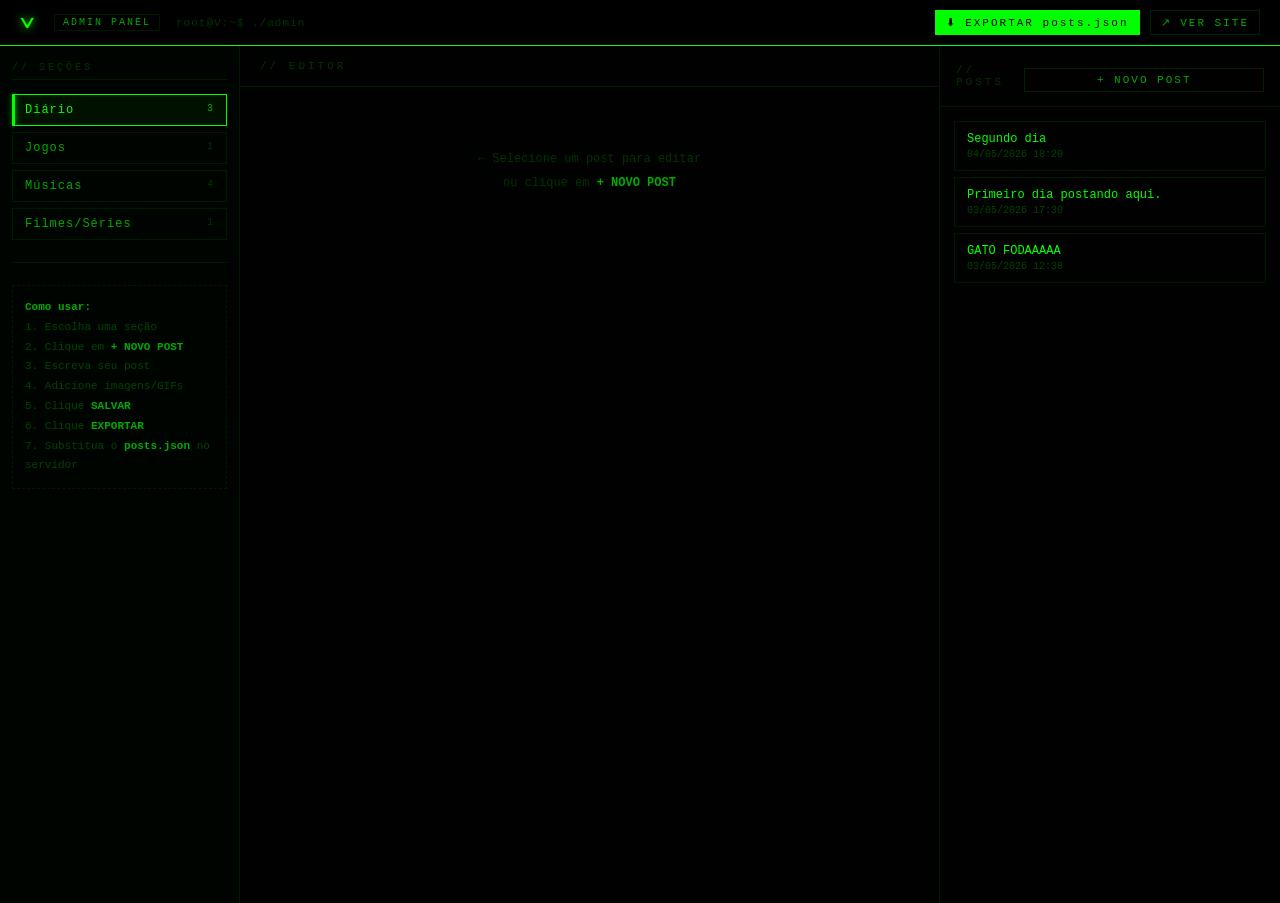
==== admin.html @ 1170aeaf "update" ====
<!DOCTYPE html>
<html lang="pt-br">
<head>
  <meta charset="UTF-8">
  <meta name="viewport" content="width=device-width, initial-scale=1.0">
  <title>V — Admin Panel</title>
  <link href="https://fonts.googleapis.com/css2?family=Orbitron:wght@700;900&display=swap" rel="stylesheet">
  <style>
    :root {
      --green:      #00ff00;
      --green-dim:  #00aa00;
      --green-dark: #001100;
      --black:      #000000;
      --red:        #ff0033;
      --cyan:       #00ffff;
      --font:       "Courier New", monospace;
    }

    *, *::before, *::after { box-sizing: border-box; margin: 0; padding: 0; }

    body {
      background: #000;
      color: var(--green);
      font-family: var(--font);
      min-height: 100vh;
    }

    /* SCANLINES */
    body::after {
      content: "";
      position: fixed; top: 0; left: 0;
      width: 100%; height: 100%;
      z-index: 0; pointer-events: none;
      background: repeating-linear-gradient(to bottom, rgba(0,255,0,0.015), rgba(0,255,0,0.015) 1px, transparent 1px, transparent 3px);
    }

    /* TOPBAR */
    .topbar {
      position: sticky; top: 0; z-index: 100;
      display: flex; align-items: center; gap: 16px;
      padding: 10px 20px;
      background: rgba(0,0,0,0.97);
      border-bottom: 1px solid var(--green);
      font-size: 13px; letter-spacing: 1px;
    }

    .topbar-title {
      font-family: 'Orbitron', var(--font);
      font-size: 14px; font-weight: 900;
      color: var(--green);
      text-shadow: 0 0 10px var(--green);
      letter-spacing: 4px;
    }

    .topbar-badge {
      font-size: 10px; color: var(--green-dim);
      border: 1px solid #001a00;
      padding: 2px 8px; letter-spacing: 2px;
    }

    .topbar-right { margin-left: auto; display: flex; gap: 10px; }

    /* LAYOUT */
    .app {
      position: relative; z-index: 1;
      display: grid;
      grid-template-columns: 240px 1fr 340px;
      height: calc(100vh - 43px);
    }

    /* SIDEBAR - ABAS */
    .sidebar {
      border-right: 1px solid #001a00;
      padding: 16px 12px;
      display: flex; flex-direction: column; gap: 6px;
      overflow-y: auto;
      background: rgba(0,5,0,0.8);
    }

    .sidebar-title {
      font-size: 10px; color: #003300;
      letter-spacing: 3px; margin-bottom: 8px;
      padding-bottom: 6px; border-bottom: 1px solid #001a00;
    }

    .tab-btn {
      width: 100%;
      background: transparent;
      border: 1px solid #001a00;
      color: var(--green-dim);
      font-family: var(--font);
      font-size: 12px;
      padding: 8px 12px;
      text-align: left;
      cursor: pointer;
      letter-spacing: 1px;
      transition: all 0.15s;
      position: relative;
    }

    .tab-btn::before {
      content: "";
      position: absolute; left: 0; top: 0; bottom: 0;
      width: 2px; background: transparent;
      transition: background 0.15s;
    }

    .tab-btn:hover { border-color: var(--green-dim); color: var(--green); }
    .tab-btn.active { border-color: var(--green); color: var(--green); background: #001100; }
    .tab-btn.active::before { background: var(--green); box-shadow: 0 0 6px var(--green); }

    .tab-count {
      float: right;
      font-size: 10px;
      color: #003300;
    }

    .tab-btn.active .tab-count { color: var(--green-dim); }

    /* EDITOR - CENTRO */
    .editor-panel {
      display: flex; flex-direction: column;
      border-right: 1px solid #001a00;
      background: rgba(0,3,0,0.6);
      overflow-y: auto;
    }

    .editor-header {
      padding: 14px 20px;
      border-bottom: 1px solid #001a00;
      font-size: 11px; color: #003300; letter-spacing: 3px;
    }

    .editor-body { padding: 20px; display: flex; flex-direction: column; gap: 14px; }

    label {
      font-size: 10px; color: #005500;
      letter-spacing: 2px; display: block; margin-bottom: 4px;
    }

    .field-row { display: flex; gap: 12px; }
    .field-row > * { flex: 1; }

    input[type="text"],
    input[type="datetime-local"],
    textarea,
    select {
      width: 100%;
      background: #000810;
      border: 1px solid #001a00;
      color: var(--green);
      font-family: var(--font);
      font-size: 13px;
      padding: 8px 10px;
      outline: none;
      transition: border-color 0.15s;
      resize: vertical;
    }

    input:focus, textarea:focus, select:focus {
      border-color: var(--green-dim);
    }

    textarea#postContent {
      min-height: 160px;
      line-height: 1.7;
    }

    /* MEDIA ITEMS */
    .media-list { display: flex; flex-direction: column; gap: 8px; }

    .media-item {
      display: flex; gap: 8px; align-items: center;
      border: 1px solid #001a00;
      padding: 8px 10px;
      background: rgba(0,8,0,0.5);
    }

    .media-item input { flex: 1; font-size: 12px; }
    .media-item select { width: 80px; font-size: 11px; }
    .media-item input[type="number"] { width: 70px; flex: none; }

    .media-item .del-btn {
      background: transparent; border: 1px solid #330000;
      color: #660000; font-size: 12px; padding: 4px 8px;
      cursor: pointer; font-family: var(--font);
      transition: all 0.15s;
    }
    .media-item .del-btn:hover { border-color: var(--red); color: var(--red); }

    .spotify-row {
      border: 1px solid #001a00;
      padding: 10px;
      background: rgba(0,8,0,0.5);
    }

    /* BOTÕES */
    .btn {
      font-family: var(--font);
      font-size: 12px; letter-spacing: 2px;
      padding: 8px 16px;
      border: 1px solid; cursor: pointer;
      transition: all 0.15s;
    }

    .btn-primary {
      background: var(--green); color: #000;
      border-color: var(--green);
    }
    .btn-primary:hover { background: #00ddff; border-color: #00ddff; }

    .btn-secondary {
      background: transparent; color: var(--green-dim);
      border-color: #002200;
    }
    .btn-secondary:hover { border-color: var(--green-dim); color: var(--green); }

    .btn-danger {
      background: transparent; color: #660000;
      border-color: #220000;
    }
    .btn-danger:hover { border-color: var(--red); color: var(--red); }

    .btn-small { font-size: 11px; padding: 5px 10px; }

    .editor-actions {
      padding: 16px 20px;
      border-top: 1px solid #001a00;
      display: flex; gap: 10px; align-items: center;
      background: rgba(0,5,0,0.9);
      position: sticky; bottom: 0;
    }

    .save-status {
      font-size: 11px; color: #003300;
      letter-spacing: 1px; margin-left: auto;
    }
    .save-status.ok { color: var(--green); animation: fadeOut 3s forwards; }
    .save-status.err { color: var(--red); }

    @keyframes fadeOut { 0%,70%{opacity:1} 100%{opacity:0} }

    /* PREVIEW PANEL */
    .preview-panel {
      display: flex; flex-direction: column;
      background: rgba(0,2,0,0.8);
      overflow-y: auto;
    }

    .preview-header {
      padding: 14px 16px;
      border-bottom: 1px solid #001a00;
      font-size: 11px; color: #003300; letter-spacing: 3px;
      display: flex; align-items: center; gap: 10px;
    }

    .preview-body { padding: 14px; }

    /* LISTA DE POSTS */
    .posts-list { display: flex; flex-direction: column; gap: 6px; }

    .post-item {
      border: 1px solid #001a00;
      padding: 10px 12px;
      cursor: pointer;
      transition: all 0.15s;
      position: relative;
    }

    .post-item:hover { border-color: var(--green-dim); background: #000e00; }
    .post-item.selected { border-color: var(--green); background: #001100; }
    .post-item.selected::before {
      content: ""; position: absolute; left: 0; top: 0; bottom: 0;
      width: 2px; background: var(--green);
    }

    .post-item-title {
      font-size: 12px; color: var(--green);
      white-space: nowrap; overflow: hidden; text-overflow: ellipsis;
      margin-bottom: 3px;
    }

    .post-item-date { font-size: 10px; color: #004400; }

    .post-item-actions {
      display: none;
      position: absolute; right: 8px; top: 50%; transform: translateY(-50%);
      gap: 4px;
    }

    .post-item:hover .post-item-actions { display: flex; }

    /* PREVIEW ENTRY */
    .preview-entry {
      border: 1px solid var(--green);
      padding: 12px;
      box-shadow: 0 0 10px var(--green);
      line-height: 1.6;
      font-size: 13px;
    }

    .preview-entry img {
      max-width: 100%; margin-top: 8px;
      border: 1px solid var(--green-dim);
    }

    .preview-entry p { margin: 6px 0; white-space: pre-wrap; }

    /* MODAL / TOAST */
    .toast {
      position: fixed; bottom: 24px; left: 50%; transform: translateX(-50%);
      background: #000; border: 1px solid var(--green);
      color: var(--green); font-size: 12px; padding: 10px 24px;
      letter-spacing: 2px; z-index: 9999;
      animation: toastIn 0.2s ease, toastOut 0.3s 2.5s forwards;
      box-shadow: 0 0 20px rgba(0,255,0,0.3);
    }

    .toast.error { border-color: var(--red); color: var(--red); box-shadow: 0 0 20px rgba(255,0,51,0.3); }

    @keyframes toastIn  { from { opacity:0; transform: translateX(-50%) translateY(10px); } }
    @keyframes toastOut { to   { opacity:0; transform: translateX(-50%) translateY(10px); } }

    /* SCROLLBAR */
    ::-webkit-scrollbar { width: 4px; }
    ::-webkit-scrollbar-track { background: #000; }
    ::-webkit-scrollbar-thumb { background: #002200; }
    ::-webkit-scrollbar-thumb:hover { background: var(--green-dim); }

    /* INSTRUCOES */
    .instructions {
      border: 1px dashed #001a00; padding: 12px;
      font-size: 11px; color: #004400; line-height: 1.8;
      margin-bottom: 16px;
    }

    .instructions strong { color: var(--green-dim); }

    .new-post-btn {
      width: 100%; margin-top: 8px;
    }

    /* ESTADO VAZIO */
    .empty-state {
      text-align: center; padding: 40px 20px;
      color: #003300; font-size: 12px; line-height: 2;
    }

    hr.section-divider {
      border: none; border-top: 1px solid #001a00;
      margin: 16px 0;
    }
  </style>
</head>
<body>

<div class="topbar">
  <span class="topbar-title">V</span>
  <span class="topbar-badge">ADMIN PANEL</span>
  <span style="font-size:11px; color:#003300; letter-spacing:1px;">root@V:~$ ./admin</span>
  <div class="topbar-right">
    <button class="btn btn-primary btn-small" onclick="exportJSON()">⬇ EXPORTAR posts.json</button>
    <a href="index.html" target="_blank">
      <button class="btn btn-secondary btn-small">↗ VER SITE</button>
    </a>
  </div>
</div>

<div class="app">

  <!-- SIDEBAR: abas -->
  <div class="sidebar">
    <div class="sidebar-title">// SEÇÕES</div>
    <button class="tab-btn active" data-tab="diario" onclick="switchTab('diario', this)">
      Diário <span class="tab-count" id="count-diario">0</span>
    </button>
    <button class="tab-btn" data-tab="jogos" onclick="switchTab('jogos', this)">
      Jogos <span class="tab-count" id="count-jogos">0</span>
    </button>
    <button class="tab-btn" data-tab="musicas" onclick="switchTab('musicas', this)">
      Músicas <span class="tab-count" id="count-musicas">0</span>
    </button>
    <button class="tab-btn" data-tab="filmes" onclick="switchTab('filmes', this)">
      Filmes/Séries <span class="tab-count" id="count-filmes">0</span>
    </button>

    <hr class="section-divider">

    <div class="instructions">
      <strong>Como usar:</strong><br>
      1. Escolha uma seção<br>
      2. Clique em <strong>+ NOVO POST</strong><br>
      3. Escreva seu post<br>
      4. Adicione imagens/GIFs<br>
      5. Clique <strong>SALVAR</strong><br>
      6. Clique <strong>EXPORTAR</strong><br>
      7. Substitua o <strong>posts.json</strong> no servidor
    </div>
  </div>

  <!-- EDITOR: centro -->
  <div class="editor-panel">
    <div class="editor-header">// EDITOR</div>
    <div class="editor-body" id="editorBody">

      <div class="empty-state">
        ← Selecione um post para editar<br>
        ou clique em <strong style="color:var(--green-dim)">+ NOVO POST</strong>
      </div>

    </div>
    <div class="editor-actions" id="editorActions" style="display:none;">
      <button class="btn btn-primary" onclick="savePost()">💾 SALVAR</button>
      <button class="btn btn-secondary" onclick="cancelEdit()">CANCELAR</button>
      <button class="btn btn-danger" id="deleteBtn" onclick="deletePost()" style="display:none;">🗑 DELETAR</button>
      <span class="save-status" id="saveStatus"></span>
    </div>
  </div>

  <!-- PREVIEW: direita -->
  <div class="preview-panel">
    <div class="preview-header">
      // POSTS
      <button class="btn btn-secondary btn-small new-post-btn" style="margin-left:auto" onclick="newPost()">+ NOVO POST</button>
    </div>
    <div class="preview-body">
      <div class="posts-list" id="postsList"></div>
    </div>
  </div>

</div>

<script>
// =====================
// ESTADO
// =====================
let db = null;
let currentTab = 'diario';
let editingId = null;
let mediaItems = [];

// =====================
// CARREGAR / SALVAR
// =====================
async function loadDB() {
  try {
    const r = await fetch('posts.json?v=' + Date.now());
    db = await r.json();
    updateCounts();
    renderPostsList();
  } catch(e) {
    // arquivo não existe ainda — cria DB vazio
    db = { diario: [], jogos: [], musicas: [], filmes: [] };
    showToast('posts.json não encontrado. Use EXPORTAR após criar posts.', true);
    updateCounts();
    renderPostsList();
  }
}

function exportJSON() {
  const blob = new Blob([JSON.stringify(db, null, 2)], { type: 'application/json' });
  const a = document.createElement('a');
  a.href = URL.createObjectURL(blob);
  a.download = 'posts.json';
  a.click();
  showToast('posts.json exportado! Substitua no servidor.');
}

// =====================
// TABS
// =====================
function switchTab(tab, btn) {
  currentTab = tab;
  document.querySelectorAll('.tab-btn').forEach(b => b.classList.remove('active'));
  btn.classList.add('active');
  cancelEdit();
  renderPostsList();
}

function updateCounts() {
  ['diario','jogos','musicas','filmes'].forEach(t => {
    const el = document.getElementById('count-' + t);
    if (el) el.textContent = (db[t] || []).length;
  });
}

// =====================
// LISTA DE POSTS
// =====================
function renderPostsList() {
  const list = document.getElementById('postsList');
  const posts = db[currentTab] || [];

  if (!posts.length) {
    list.innerHTML = '<div class="empty-state">Nenhum post ainda.<br>Clique em <strong style="color:var(--green-dim)">+ NOVO POST</strong></div>';
    return;
  }

  list.innerHTML = posts.map((p, i) => `
    <div class="post-item ${editingId === p.id ? 'selected' : ''}" onclick="editPost('${p.id}')">
      <div class="post-item-title">${p.title || '(sem título)'}</div>
      <div class="post-item-date">${formatDate(p.date)}</div>
      <div class="post-item-actions">
        <button class="btn btn-small btn-danger" onclick="event.stopPropagation(); confirmDelete('${p.id}')">✕</button>
      </div>
    </div>
  `).join('');
}

function formatDate(dateStr) {
  if (!dateStr) return '';
  const d = new Date(dateStr);
  return d.toLocaleDateString('pt-BR') + ' ' + d.toLocaleTimeString('pt-BR', {hour:'2-digit', minute:'2-digit'});
}

// =====================
// EDITOR
// =====================
function newPost() {
  editingId = null;
  mediaItems = [];
  renderEditor({
    id: '',
    date: new Date().toISOString().slice(0,16),
    title: '',
    content: '',
    media: [],
    spotify: '',
    playerId: ''
  }, false);
}

function editPost(id) {
  const posts = db[currentTab] || [];
  const post = posts.find(p => p.id === id);
  if (!post) return;
  editingId = id;
  mediaItems = JSON.parse(JSON.stringify(post.media || []));
  renderEditor(post, true);
  renderPostsList();
}

function renderEditor(post, isEdit) {
  const showSpotify = currentTab === 'musicas';
  const showDelete = isEdit;

  document.getElementById('editorActions').style.display = 'flex';
  document.getElementById('deleteBtn').style.display = showDelete ? '' : 'none';
  document.getElementById('saveStatus').textContent = '';

  document.getElementById('editorBody').innerHTML = `
    <div class="field-row">
      <div>
        <label>DATA/HORA</label>
        <input type="datetime-local" id="postDate" value="${post.date || ''}">
      </div>
    </div>

    <div>
      <label>TÍTULO</label>
      <input type="text" id="postTitle" placeholder="Título do post..." value="${escHtml(post.title || '')}">
    </div>

    <div>
      <label>CONTEÚDO</label>
      <textarea id="postContent" placeholder="Escreva aqui o seu post...">${escHtml(post.content || '')}</textarea>
    </div>

    ${showSpotify ? `
    <div class="spotify-row">
      <label>EMBED SPOTIFY (URL de embed)</label>
      <input type="text" id="postSpotify" placeholder="https://open.spotify.com/embed/track/..." value="${escHtml(post.spotify || '')}">
      <br><br>
      <label>PLAYER ID (ex: player5)</label>
      <input type="text" id="postPlayerId" placeholder="player5" value="${escHtml(post.playerId || '')}">
    </div>
    ` : ''}

    <div>
      <label>IMAGENS E GIFS</label>
      <div class="media-list" id="mediaList"></div>
      <br>
      <button class="btn btn-secondary btn-small" onclick="addMedia()">+ ADICIONAR MÍDIA</button>
    </div>

    <div>
      <label>PREVIEW</label>
      <div id="livePreview" class="preview-entry"></div>
    </div>
  `;

  renderMediaList();
  updatePreview();

  // Live preview
  ['postTitle','postContent','postDate'].forEach(id => {
    const el = document.getElementById(id);
    if (el) el.addEventListener('input', updatePreview);
  });
}

function escHtml(str) {
  return str.replace(/&/g,'&amp;').replace(/</g,'&lt;').replace(/>/g,'&gt;').replace(/"/g,'&quot;');
}

// =====================
// MEDIA
// =====================
function renderMediaList() {
  const list = document.getElementById('mediaList');
  if (!list) return;

  if (!mediaItems.length) {
    list.innerHTML = '<div style="font-size:11px;color:#003300;padding:6px 0;">Nenhuma mídia adicionada.</div>';
    return;
  }

  list.innerHTML = mediaItems.map((m, i) => `
    <div class="media-item">
      <select onchange="mediaItems[${i}].type = this.value; renderMediaList(); updatePreview();">
        <option value="image" ${m.type==='image'?'selected':''}>IMG</option>
        <option value="gif"   ${m.type==='gif'  ?'selected':''}>GIF</option>
      </select>
      <input type="text" value="${escHtml(m.url || '')}" placeholder="URL da imagem/gif..."
        oninput="mediaItems[${i}].url = this.value; updatePreview();">
      <input type="number" value="${m.width || 200}" placeholder="px"
        oninput="mediaItems[${i}].width = parseInt(this.value)||200; updatePreview();">
      <button class="del-btn" onclick="removeMedia(${i})">✕</button>
    </div>
  `).join('');
}

function addMedia() {
  mediaItems.push({ type: 'image', url: '', width: 200 });
  renderMediaList();
}

function removeMedia(i) {
  mediaItems.splice(i, 1);
  renderMediaList();
  updatePreview();
}

// =====================
// LIVE PREVIEW
// =====================
function updatePreview() {
  const preview = document.getElementById('livePreview');
  if (!preview) return;

  const title   = document.getElementById('postTitle')?.value || '';
  const content = document.getElementById('postContent')?.value || '';
  const date    = document.getElementById('postDate')?.value || '';

  let html = '';
  if (date) html += `<b style="color:var(--green-dim); font-size:11px;">${formatDate(date)}</b><br>`;
  if (title) html += `<p class="glow" style="text-shadow:0 0 5px var(--green);font-weight:bold;">${escHtml(title)}</p>`;
  if (content) html += `<p>${escHtml(content).replace(/\n/g,'<br>')}</p>`;

  mediaItems.forEach(m => {
    if (m.url) {
      html += `<img src="${escHtml(m.url)}" width="${m.width}" style="max-width:100%;margin-top:8px;" alt="" onerror="this.style.display='none'">`;
    }
  });

  if (currentTab === 'musicas') {
    const spotify = document.getElementById('postSpotify')?.value;
    if (spotify) {
      html += `<div style="margin-top:8px;font-size:11px;color:var(--green-dim);">[Player Spotify aqui]</div>`;
    }
  }

  preview.innerHTML = html || '<span style="color:#003300;font-size:11px;">Digite algo para ver o preview...</span>';
}

// =====================
// SALVAR / DELETAR
// =====================
function savePost() {
  const title   = document.getElementById('postTitle')?.value.trim();
  const content = document.getElementById('postContent')?.value.trim();
  const date    = document.getElementById('postDate')?.value;

  if (!title) { showToast('Digite um título!', true); return; }
  if (!content) { showToast('Digite o conteúdo!', true); return; }

  const post = {
    id:      editingId || genId(),
    date:    date || new Date().toISOString().slice(0,16),
    title,
    content,
    media:   JSON.parse(JSON.stringify(mediaItems.filter(m => m.url)))
  };

  if (currentTab === 'musicas') {
    post.spotify  = document.getElementById('postSpotify')?.value.trim() || '';
    post.playerId = document.getElementById('postPlayerId')?.value.trim() || '';
  }

  const posts = db[currentTab] || [];

  if (editingId) {
    const idx = posts.findIndex(p => p.id === editingId);
    if (idx >= 0) posts[idx] = post;
  } else {
    posts.unshift(post); // novo post vai pro topo
    editingId = post.id;
    db[currentTab] = posts;
  }

  updateCounts();
  renderPostsList();

  const st = document.getElementById('saveStatus');
  st.textContent = '[ SALVO — exporte o JSON ]';
  st.className = 'save-status ok';

  document.getElementById('deleteBtn').style.display = '';
  showToast('Post salvo! Clique em EXPORTAR para atualizar o site.');
}

function cancelEdit() {
  editingId = null;
  mediaItems = [];
  document.getElementById('editorBody').innerHTML = '<div class="empty-state">← Selecione um post para editar<br>ou clique em <strong style="color:var(--green-dim)">+ NOVO POST</strong></div>';
  document.getElementById('editorActions').style.display = 'none';
  renderPostsList();
}

function deletePost() {
  if (!editingId) return;
  if (!confirm('Deletar este post?')) return;
  confirmDelete(editingId);
  cancelEdit();
}

function confirmDelete(id) {
  db[currentTab] = (db[currentTab] || []).filter(p => p.id !== id);
  updateCounts();
  renderPostsList();
  if (editingId === id) cancelEdit();
  showToast('Post deletado.');
}

function genId() {
  return currentTab[0] + Date.now().toString(36);
}

// =====================
// TOAST
// =====================
function showToast(msg, isError) {
  const existing = document.querySelector('.toast');
  if (existing) existing.remove();

  const t = document.createElement('div');
  t.className = 'toast' + (isError ? ' error' : '');
  t.textContent = msg;
  document.body.appendChild(t);
  setTimeout(() => t.remove(), 3000);
}

// =====================
// INIT
// =====================
loadDB();
</script>
</body>
</html>
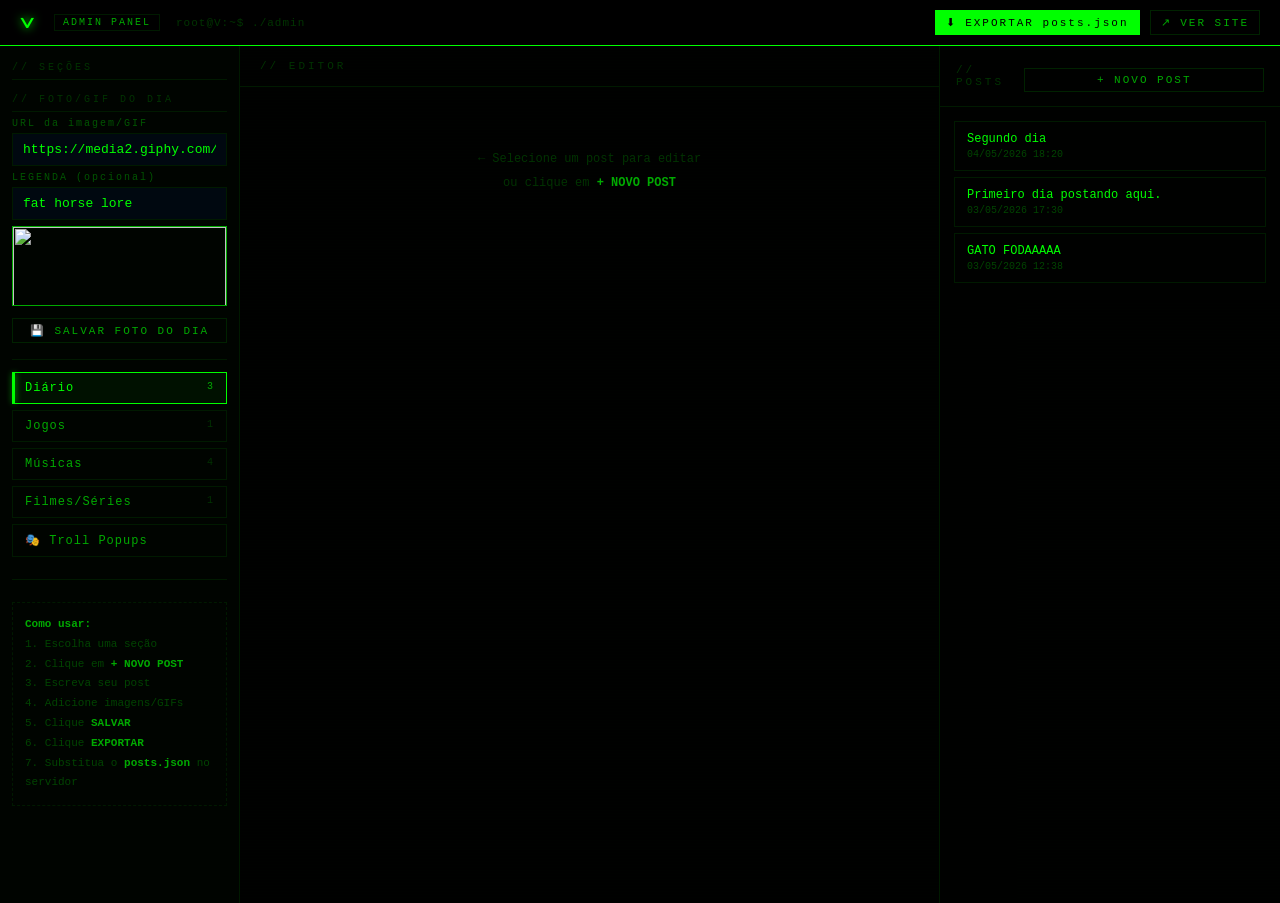
==== commit 0ed01875: "update" ====
--- a/admin.html
+++ b/admin.html
@@ -371,6 +371,25 @@
   <!-- SIDEBAR: abas -->
   <div class="sidebar">
     <div class="sidebar-title">// SEÇÕES</div>
+
+    <!-- FOTO/GIF DO DIA -->
+    <div style="margin-bottom:10px;">
+      <div class="sidebar-title" style="margin-bottom:6px;">// FOTO/GIF DO DIA</div>
+      <div style="margin-bottom:6px;">
+        <label>URL da imagem/GIF</label>
+        <input type="text" id="dailyUrl" placeholder="https://..." oninput="previewDaily()">
+      </div>
+      <div style="margin-bottom:6px;">
+        <label>LEGENDA (opcional)</label>
+        <input type="text" id="dailyCaption" placeholder="legenda...">
+      </div>
+      <div id="dailyPreviewWrap" style="display:none;margin-bottom:6px;">
+        <img id="dailyPreviewImg" src="" style="width:100%;height:80px;object-fit:cover;border:1px solid var(--green-dim);" alt="">
+      </div>
+      <button class="btn btn-secondary btn-small" style="width:100%;" onclick="saveDaily()">💾 SALVAR FOTO DO DIA</button>
+    </div>
+    <hr style="border:none;border-top:1px solid #001a00;margin-bottom:6px;">
+
     <button class="tab-btn active" data-tab="diario" onclick="switchTab('diario', this)">
       Diário <span class="tab-count" id="count-diario">0</span>
     </button>
@@ -384,6 +403,10 @@
       Filmes/Séries <span class="tab-count" id="count-filmes">0</span>
     </button>
 
+    <button class="tab-btn" data-tab="troll" onclick="switchTab('troll', this)">
+      🎭 Troll Popups
+    </button>
+
     <hr class="section-divider">
 
     <div class="instructions">
@@ -431,6 +454,35 @@
 </div>
 
 <script>
+
+// =====================
+// FOTO/GIF DO DIA
+// =====================
+function previewDaily() {
+  var url = document.getElementById('dailyUrl').value;
+  var wrap = document.getElementById('dailyPreviewWrap');
+  var img  = document.getElementById('dailyPreviewImg');
+  if (url) { img.src = url; wrap.style.display = ''; }
+  else { wrap.style.display = 'none'; }
+}
+
+function saveDaily() {
+  var url     = document.getElementById('dailyUrl').value.trim();
+  var caption = document.getElementById('dailyCaption').value.trim();
+  if (!db) { showToast('DB não carregado ainda.', true); return; }
+  db.daily = { url: url, caption: caption };
+  showToast('Foto do dia salva! Clique em EXPORTAR.');
+}
+
+function loadDailyIntoForm() {
+  if (!db || !db.daily) return;
+  var urlEl = document.getElementById('dailyUrl');
+  var capEl = document.getElementById('dailyCaption');
+  if (urlEl) urlEl.value = db.daily.url || '';
+  if (capEl) capEl.value = db.daily.caption || '';
+  if (db.daily.url) previewDaily();
+}
+
 // =====================
 // ESTADO
 // =====================
@@ -448,9 +500,10 @@
     db = await r.json();
     updateCounts();
     renderPostsList();
+    loadDailyIntoForm();
   } catch(e) {
     // arquivo não existe ainda — cria DB vazio
-    db = { diario: [], jogos: [], musicas: [], filmes: [] };
+    db = { diario: [], jogos: [], musicas: [], filmes: [], daily: { url:'', caption:'' } };
     showToast('posts.json não encontrado. Use EXPORTAR após criar posts.', true);
     updateCounts();
     renderPostsList();
@@ -474,7 +527,128 @@
   document.querySelectorAll('.tab-btn').forEach(b => b.classList.remove('active'));
   btn.classList.add('active');
   cancelEdit();
-  renderPostsList();
+  if (tab === 'troll') {
+    renderTrollEditor();
+  } else {
+    renderPostsList();
+  }
+}
+
+// =====================
+// EDITOR TROLL
+// =====================
+function getTrollCfg() {
+  if (!db.troll) {
+    db.troll = { enabled: false, maxPopups: 12, items: [] };
+  }
+  return db.troll;
+}
+
+function renderTrollEditor() {
+  var cfg = getTrollCfg();
+  var list = document.getElementById('postsList');
+  list.innerHTML = '<div class="empty-state" style="text-align:left;padding:10px 0;font-size:11px;color:#004400;line-height:2;">Configure os pop-ups<br>no editor ao lado.</div>';
+
+  var editorBody = document.getElementById('editorBody');
+  var editorActions = document.getElementById('editorActions');
+  editorActions.style.display = 'flex';
+  document.getElementById('deleteBtn').style.display = 'none';
+  document.getElementById('saveStatus').textContent = '';
+
+  editorBody.innerHTML = [
+    '<div style="border:1px dashed #002200;padding:12px;font-size:11px;color:#005500;line-height:1.8;margin-bottom:6px;">',
+    '<b style="color:var(--green-dim)">Como funciona:</b><br>',
+    '1. Ative o sistema abaixo<br>',
+    '2. Adicione imagens e textos dos pop-ups do caos<br>',
+    '3. Salve e exporte o posts.json<br>',
+    '4. No site, um pop-up de "vírus" aparece aleatoriamente<br>',
+    '5. Se o usuário clicar em ACEITAR → caos começa 🎭',
+    '</div>',
+
+    '<div style="display:flex;align-items:center;gap:14px;margin-bottom:4px;">',
+    '<label style="margin:0;font-size:12px;letter-spacing:2px;color:var(--green);">ATIVAR SISTEMA TROLL</label>',
+    '<input type="checkbox" id="trollEnabled" style="width:18px;height:18px;accent-color:var(--green);" ' + (cfg.enabled ? 'checked' : '') + '>',
+    '</div>',
+
+    '<div>',
+    '<label>MÁXIMO DE POP-UPS NO CAOS</label>',
+    '<input type="number" id="trollMax" value="' + (cfg.maxPopups || 12) + '" min="3" max="30" style="width:100px;">',
+    '</div>',
+
+    '<hr style="border:none;border-top:1px solid #001a00;margin:4px 0;">',
+    '<label style="font-size:12px;color:var(--green);">POP-UPS DO CAOS</label>',
+    '<div id="trollItemsList"></div>',
+    '<button class="btn btn-secondary btn-small" style="margin-top:8px;" onclick="addTrollItem()">+ ADICIONAR POP-UP</button>',
+  ].join('');
+
+  renderTrollItems();
+}
+
+function renderTrollItems() {
+  var cfg = getTrollCfg();
+  var list = document.getElementById('trollItemsList');
+  if (!list) return;
+
+  if (!cfg.items || !cfg.items.length) {
+    list.innerHTML = '<div style="font-size:11px;color:#003300;padding:8px 0;">Nenhum pop-up configurado ainda.</div>';
+    return;
+  }
+
+  list.innerHTML = cfg.items.map(function(item, i) {
+    return [
+      '<div style="border:1px solid #001a00;padding:10px;margin-bottom:8px;background:rgba(0,8,0,0.5);">',
+      '<div style="display:flex;align-items:center;justify-content:space-between;margin-bottom:8px;">',
+      '<span style="font-size:10px;color:#005500;letter-spacing:2px;">POP-UP #' + (i+1) + '</span>',
+      '<button class="btn btn-danger btn-small" onclick="removeTrollItem(' + i + ')">✕ REMOVER</button>',
+      '</div>',
+      '<label>TÍTULO DA JANELA</label>',
+      '<input type="text" value="' + escHtml(item.title || '') + '" placeholder="ex: ⚠ ALERTA CRÍTICO" oninput="updateTrollItem(' + i + ',\'title\',this.value)" style="margin-bottom:8px;">',
+      '<label>MENSAGEM</label>',
+      '<textarea style="min-height:60px;margin-bottom:8px;resize:vertical;" placeholder="Texto do pop-up..." oninput="updateTrollItem(' + i + ',\'msg\',this.value)">' + escHtml(item.msg || '') + '</textarea>',
+      '<label>URL DA IMAGEM (opcional)</label>',
+      '<input type="text" value="' + escHtml(item.img || '') + '" placeholder="https://..." oninput="updateTrollItem(' + i + ',\'img\',this.value)">',
+      item.img ? '<img src="' + escHtml(item.img) + '" style="width:100%;max-height:80px;object-fit:cover;margin-top:6px;border:1px solid #002200;" onerror="this.style.display=\'none\'">' : '',
+      '</div>'
+    ].join('');
+  }).join('');
+}
+
+function addTrollItem() {
+  var cfg = getTrollCfg();
+  cfg.items.push({ title: '⚠ ALERTA DO SISTEMA', msg: '', img: '' });
+  renderTrollItems();
+}
+
+function removeTrollItem(i) {
+  var cfg = getTrollCfg();
+  cfg.items.splice(i, 1);
+  renderTrollItems();
+}
+
+function updateTrollItem(i, field, value) {
+  var cfg = getTrollCfg();
+  if (cfg.items[i]) cfg.items[i][field] = value;
+}
+
+// Override do savePost para salvar troll também
+var _origSavePost = window.savePost;
+window.savePost = function() {
+  if (currentTab === 'troll') {
+    saveTrollConfig();
+  } else {
+    _origSavePost && _origSavePost();
+  }
+};
+
+function saveTrollConfig() {
+  var cfg = getTrollCfg();
+  cfg.enabled   = document.getElementById('trollEnabled').checked;
+  cfg.maxPopups = parseInt(document.getElementById('trollMax').value) || 12;
+  db.troll = cfg;
+  var st = document.getElementById('saveStatus');
+  st.textContent = '[ SALVO — exporte o JSON ]';
+  st.className = 'save-status ok';
+  showToast('Config troll salva! Clique em EXPORTAR.');
 }
 
 function updateCounts() {
